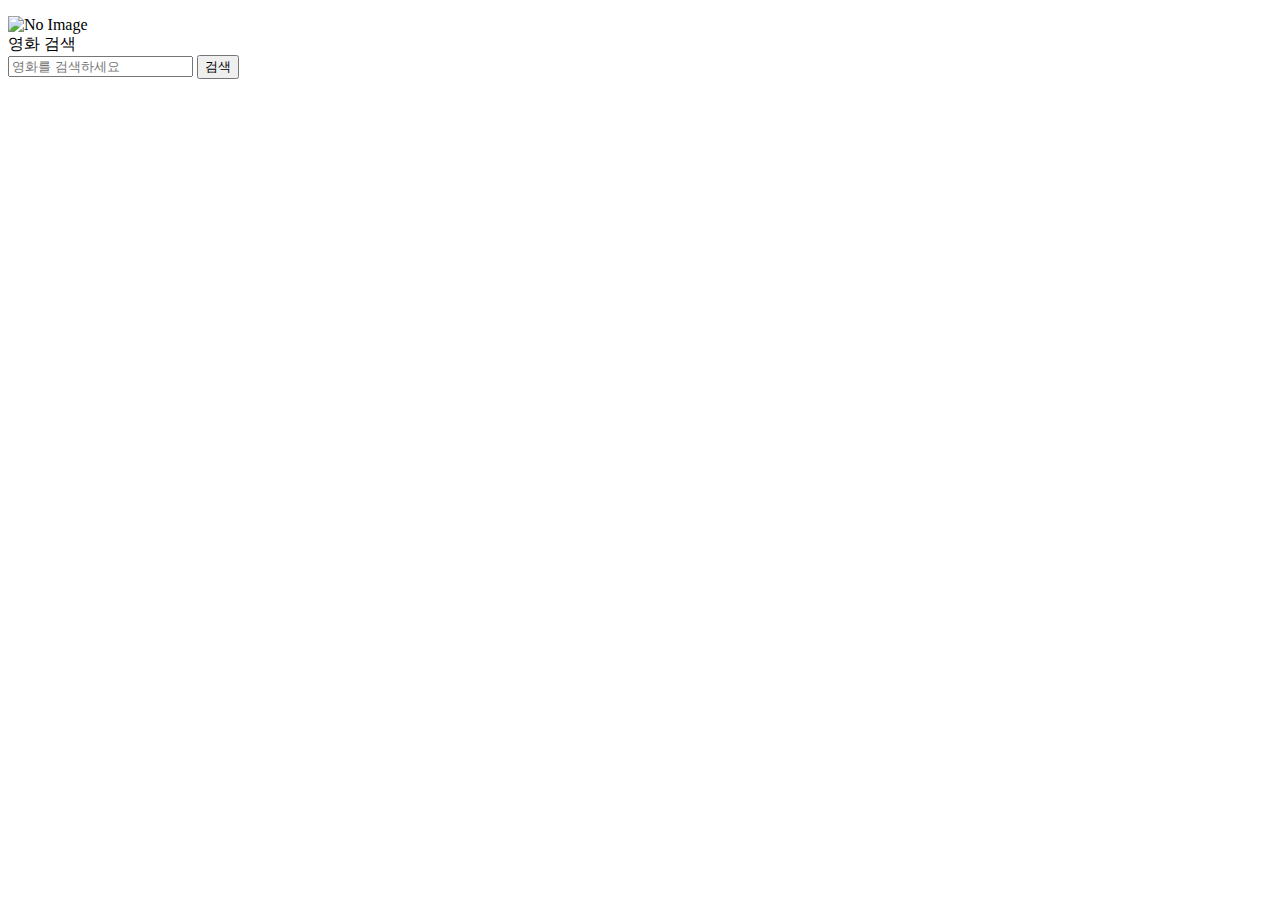
==== src/index.html @ b8052162 "css styling" ====
<!DOCTYPE html>
<html lang="en">

<head>
    <meta charset="UTF-8">
    <meta name="viewport" content="width=device-width, initial-scale=1.0">
    <title>혜오민이 말아주는 Moive Collection</title>
    <link rel="stylesheet" href="/index.css">
    <script src="/script.js" defer></script>
</head>

<body>
    <nav class="nav-bar">
        <p id="today-date"></p>
    </nav>
    <header>
        <img src="https://www.notion.so/image/https%3A%2F%2Fprod-files-secure.s3.us-west-2.amazonaws.com%2F457d2ba3-559d-441c-ad2f-bf019c7cecf6%2F922276b0-e1f2-4f57-880a-bc2f9f463b79%2Fheader.png?table=block&id=60852578-96c3-46f3-b747-53de36f83f8d&spaceId=457d2ba3-559d-441c-ad2f-bf019c7cecf6&width=2000&userId=075cff0c-eee6-41db-acc0-a9e19d382b31&cache=v2" 
        alt="No Image">
    </header>
    <main>
        <label>영화 검색</label>
        <form class="movieSearch">
            <input type="text" id="searchInput" placeholder="영화를 검색하세요">
            <button type="button" id="search-btn">검색</button>
        </form>
        <section class="movieWrapper">
        </section>
    </main>
    <footer>

    </footer>

</body>

</html>
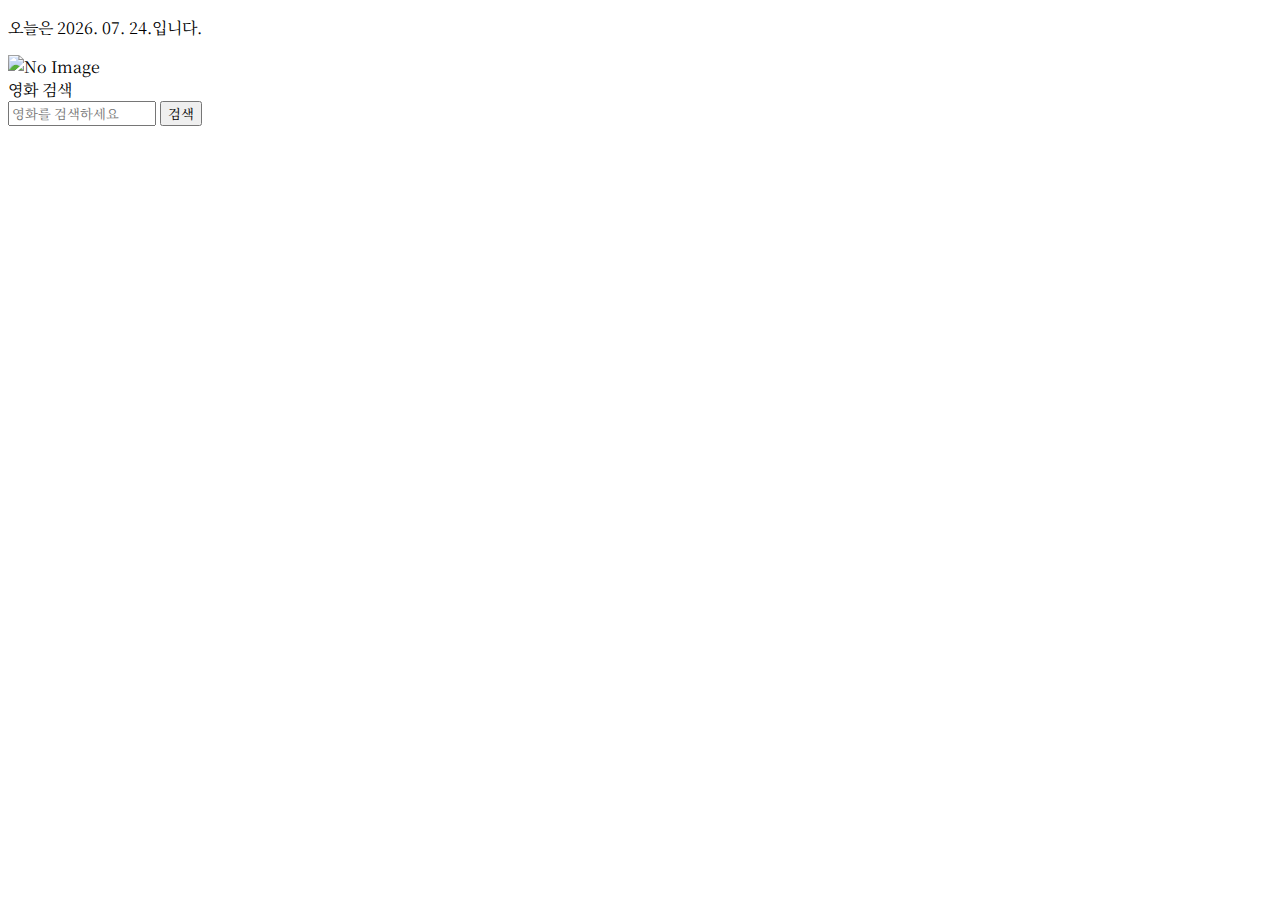
==== commit 38841026: "new image folder" ====
--- a/src/index.html
+++ b/src/index.html
@@ -5,8 +5,8 @@
     <meta charset="UTF-8">
     <meta name="viewport" content="width=device-width, initial-scale=1.0">
     <title>혜오민이 말아주는 Moive Collection</title>
-    <link rel="stylesheet" href="/index.css">
-    <script src="/script.js" defer></script>
+    <link rel="stylesheet" href="/src/index.css">
+    <script src="/src/script.js" defer></script>
 </head>
 
 <body>
@@ -14,7 +14,7 @@
         <p id="today-date"></p>
     </nav>
     <header>
-        <img src="https://www.notion.so/image/https%3A%2F%2Fprod-files-secure.s3.us-west-2.amazonaws.com%2F457d2ba3-559d-441c-ad2f-bf019c7cecf6%2F922276b0-e1f2-4f57-880a-bc2f9f463b79%2Fheader.png?table=block&id=60852578-96c3-46f3-b747-53de36f83f8d&spaceId=457d2ba3-559d-441c-ad2f-bf019c7cecf6&width=2000&userId=075cff0c-eee6-41db-acc0-a9e19d382b31&cache=v2" 
+        <img src="" 
         alt="No Image">
     </header>
     <main>
--- a/src/index.css
+++ b/src/index.css
@@ -0,0 +1,9 @@
+@import url('https://fonts.googleapis.com/css2?family=Noto+Serif+KR&display=swap');
+
+* {
+    font-family: 'Noto Serif KR', serif;
+}
+
+.body {
+    color: black;
+}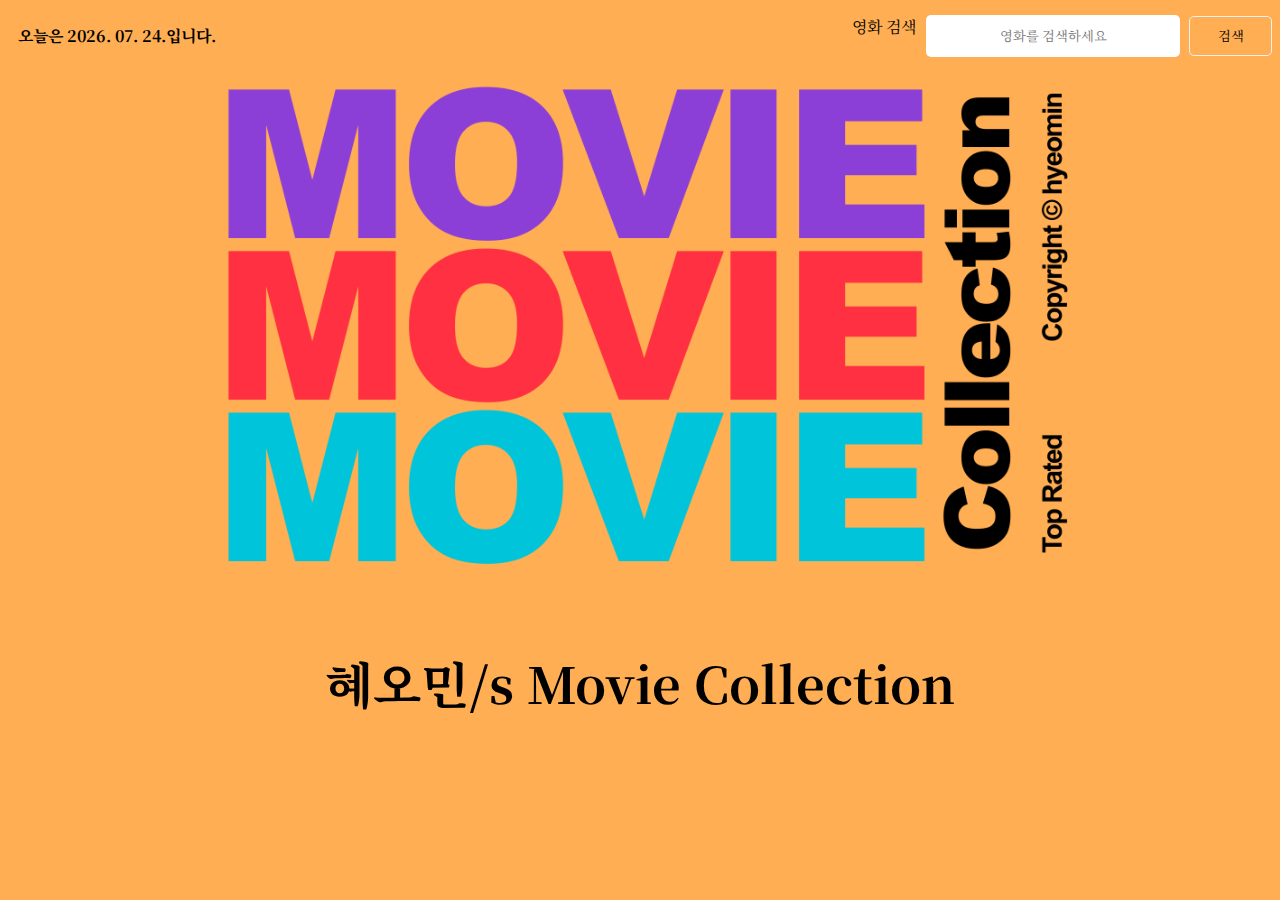
==== commit 6167cf2c: "css updated" ====
--- a/src/index.html
+++ b/src/index.html
@@ -4,7 +4,7 @@
 <head>
     <meta charset="UTF-8">
     <meta name="viewport" content="width=device-width, initial-scale=1.0">
-    <title>혜오민이 말아주는 Moive Collection</title>
+    <title>혜오민이 말아주는 Movie Collection</title>
     <link rel="stylesheet" href="/src/index.css">
     <script src="/src/script.js" defer></script>
 </head>
@@ -12,17 +12,19 @@
 <body>
     <nav class="nav-bar">
         <p id="today-date"></p>
+        <div class="movieSearchBar">
+            <label id="search-label">영화 검색</label>
+            <form class="movieSearch">
+                <input type="text" id="searchInput" placeholder="영화를 검색하세요">
+                <button type="button" id="search-btn">검색</button>
+            </form>
+        </div>
     </nav>
     <header>
-        <img src="" 
-        alt="No Image">
+        <img src="/img/header.png" alt="No image" width="100%">
+        <h3>혜오민/s Movie Collection</h3>
     </header>
     <main>
-        <label>영화 검색</label>
-        <form class="movieSearch">
-            <input type="text" id="searchInput" placeholder="영화를 검색하세요">
-            <button type="button" id="search-btn">검색</button>
-        </form>
         <section class="movieWrapper">
         </section>
     </main>
--- a/src/index.css
+++ b/src/index.css
@@ -1,9 +1,121 @@
-@import url('https://fonts.googleapis.com/css2?family=Noto+Serif+KR&display=swap');
+@import url('https://fonts.googleapis.com/css2?family=Black+Han+Sans&family=Noto+Serif+KR&display=swap');
 
 * {
+    font-family: 'Black Han Sans', sans-serif;
     font-family: 'Noto Serif KR', serif;
 }
 
-.body {
-    color: black;
+body {
+    background-color: #FFAE53;
+}
+
+.nav-bar {
+    display: flex;
+    justify-content: space-between;
+    align-items: center;
+    width: 100%;
+
+}
+
+#today-date {
+    /* color: green; */
+    font-weight: bold;
+    margin-left: 10px;
+}
+
+.movieSearchBar {
+    display: flex;
+    flex-direction: row;
+    justify-content: space-between;
+    align-items: right;
+}
+
+#search-label {
+    /* color: green; */
+    margin-right: 10px;
+    font-size: 100%;
+}
+
+#search-btn {
+    width: 83px;
+    height: 40px;
+
+    border-radius: 5px;
+    border: 1px solid #F1F1F1;
+    background: rgba(217, 217, 217, 0.00);
+}
+
+#searchInput {
+    width: 250px;
+    height: 40px;
+    text-align: center;
+
+    border-radius: 5px;
+    border: transparent;
+    margin-right: 5px;
+
+}
+
+header>h3 {
+    display: flex;
+    flex-direction: column;
+    /* color: green; */
+    width: 100%;
+    align-items: center;
+
+    font-size: 50px;
+    text-align: center;
+}
+
+.movieWrapper {
+    width: 1200px;
+    padding: 5px;
+
+    display: flex;
+    justify-content: center;
+    flex-direction: row;
+    flex-wrap: wrap;
+    align-items: center;
+
+    margin-left: auto;
+    margin-right: auto;
+}
+
+.single-card {
+    background-color: transparent;
+
+    display: flex;
+    flex-direction: column;
+    flex-wrap: wrap;
+
+    width: 25%;
+    height: 750px;
+
+    background-color: black;
+    border: #F1F1F1;
+    border-radius: 10px;
+    margin: 10px;
+    padding: 10px;
+}
+
+.movieImage {
+    width: 100%;
+    border-radius: 10px;
+}
+
+.movieTitle {
+    color: #FFAE53;
+}
+
+.movieOverview {
+    color: #F1F1F1;
+
+    display: -webkit-box;
+    -webkit-line-clamp: 5;
+    -webkit-box-orient: vertical;
+    overflow: hidden;
+}
+
+.movieVoteAvg{
+    color: #F1F1F1;
 }